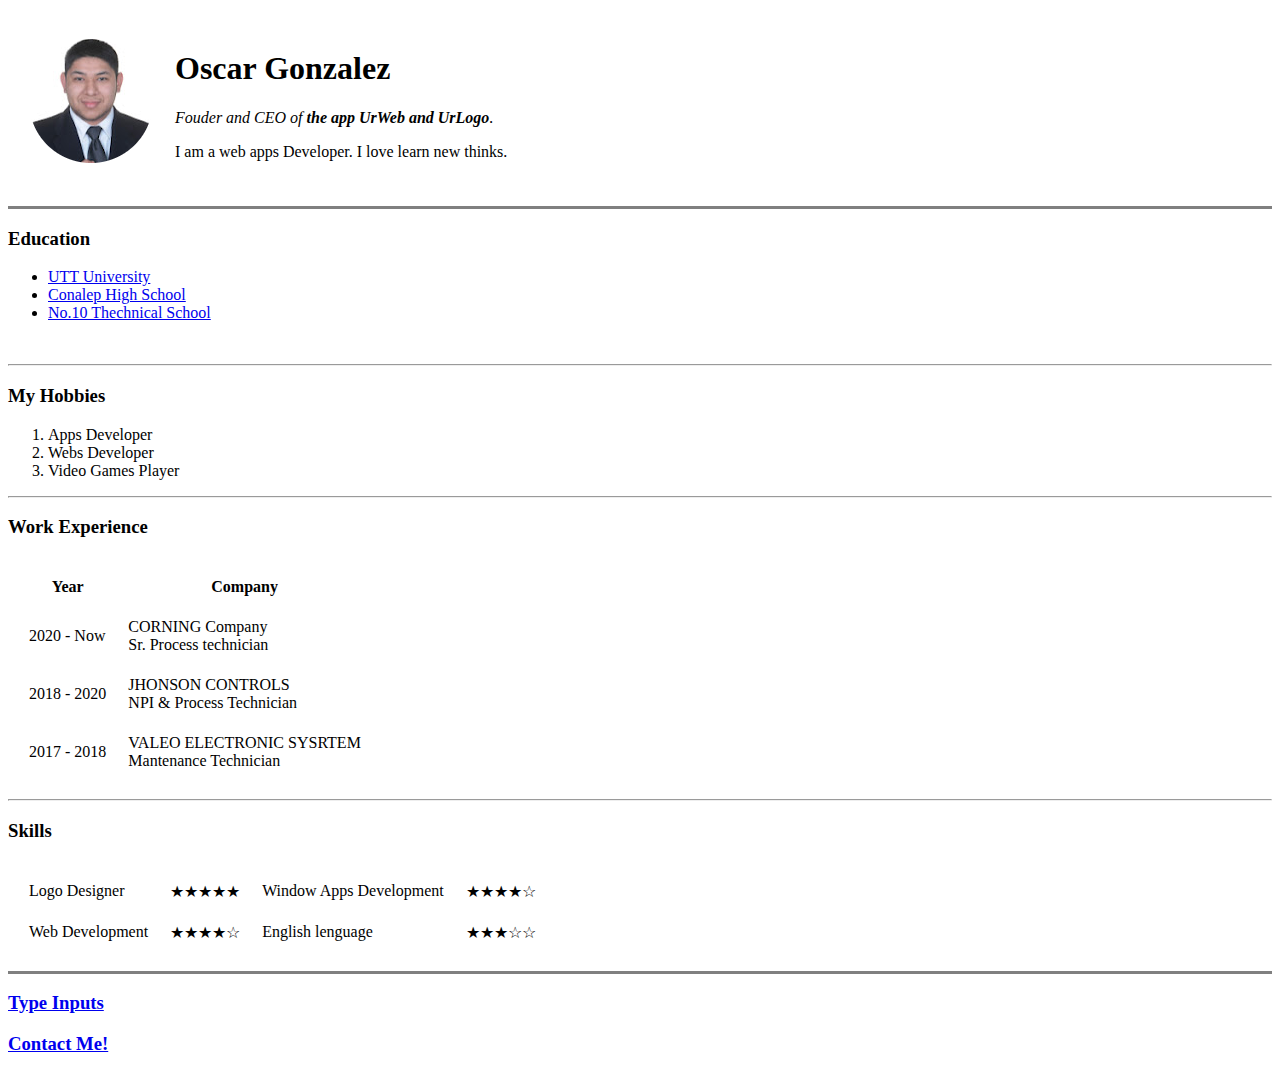
==== index.html @ 03b73a31 "add initial CV Web" ====
<!DOCTYPE html>
<html>
  <head>
    <meta charset="utf-8">
    <title>Oscar's Personal Site</title>
  </head>
  <body>
    <table cellspacing="20">
      <tbody>
        <tr>
          <td><img src="Images/Oscar's photo-modified.png" alt="Oscar's photo"/></td>
          <td><h1>Oscar Gonzalez</h1>
          <p><em>Fouder and CEO of <strong>the app UrWeb and UrLogo</strong>.</em></p>
          <p>I am a web apps Developer. I love learn new thinks.</p></td>
        </tr>
      </tbody>
    </table>
    <hr size="3" noshade/>
    <h3>Education</h3>
    <ul>
      <li><a href="http://www.uttn.edu.mx/" target="_blank">UTT University</a></li>
      <li><a href="https://www.conalep.edu.mx/pagina-de-inicio" target="_blank">Conalep High School</a></li>
      <li><a href="https://www.facebook.com/Tecnica10Lazaro/" target="_blank">No.10 Thechnical School</a></li>
    </ul>
    <br>
    <hr/>
    <h3>My Hobbies</h3>
    <ol>
      <li>Apps Developer</li>
      <li>Webs Developer</li>
      <li>Video Games Player</li>
    </ol>
    <hr/>
    <h3>Work Experience</h3>
    <table cellspacing="20">
      <thead>
        <tr>
          <th>Year</th>
          <th>Company</th>
        </tr>
      </thead>
      <tbody>
        <tr>
          <td>2020 - Now</td>
          <td>CORNING Company <br> Sr. Process technician</td>
        </tr>
        <tr>
          <td>2018 - 2020</td>
          <td>JHONSON CONTROLS <br> NPI & Process Technician</td>
        </tr>
        <tr>
          <td>2017 - 2018</td>
          <td>VALEO ELECTRONIC SYSRTEM <br> Mantenance Technician</td>
        </tr>
      </tbody>
    </table>
    <hr/>
    <h3>Skills</h3>
    <table cellspacing="20">
      <tbody>
        <tr>
          <td>Logo Designer</td>
          <td>★★★★★</td>
          <td>Window Apps Development</td>
          <td>★★★★☆</td>
        </tr>
        <tr>
          <td>Web Development</td>
          <td>★★★★☆</td>
          <td>English lenguage</td>
          <td>★★★☆☆</td>
        </tr>
      </tbody>
    </table>
    <hr size="3" noshade/>
    <h3><a href="HTML Inputs.html">Type Inputs</a></h3>
    <h3><a href="Contact Me.html">Contact Me!</a></h3>
  </body>
</html>
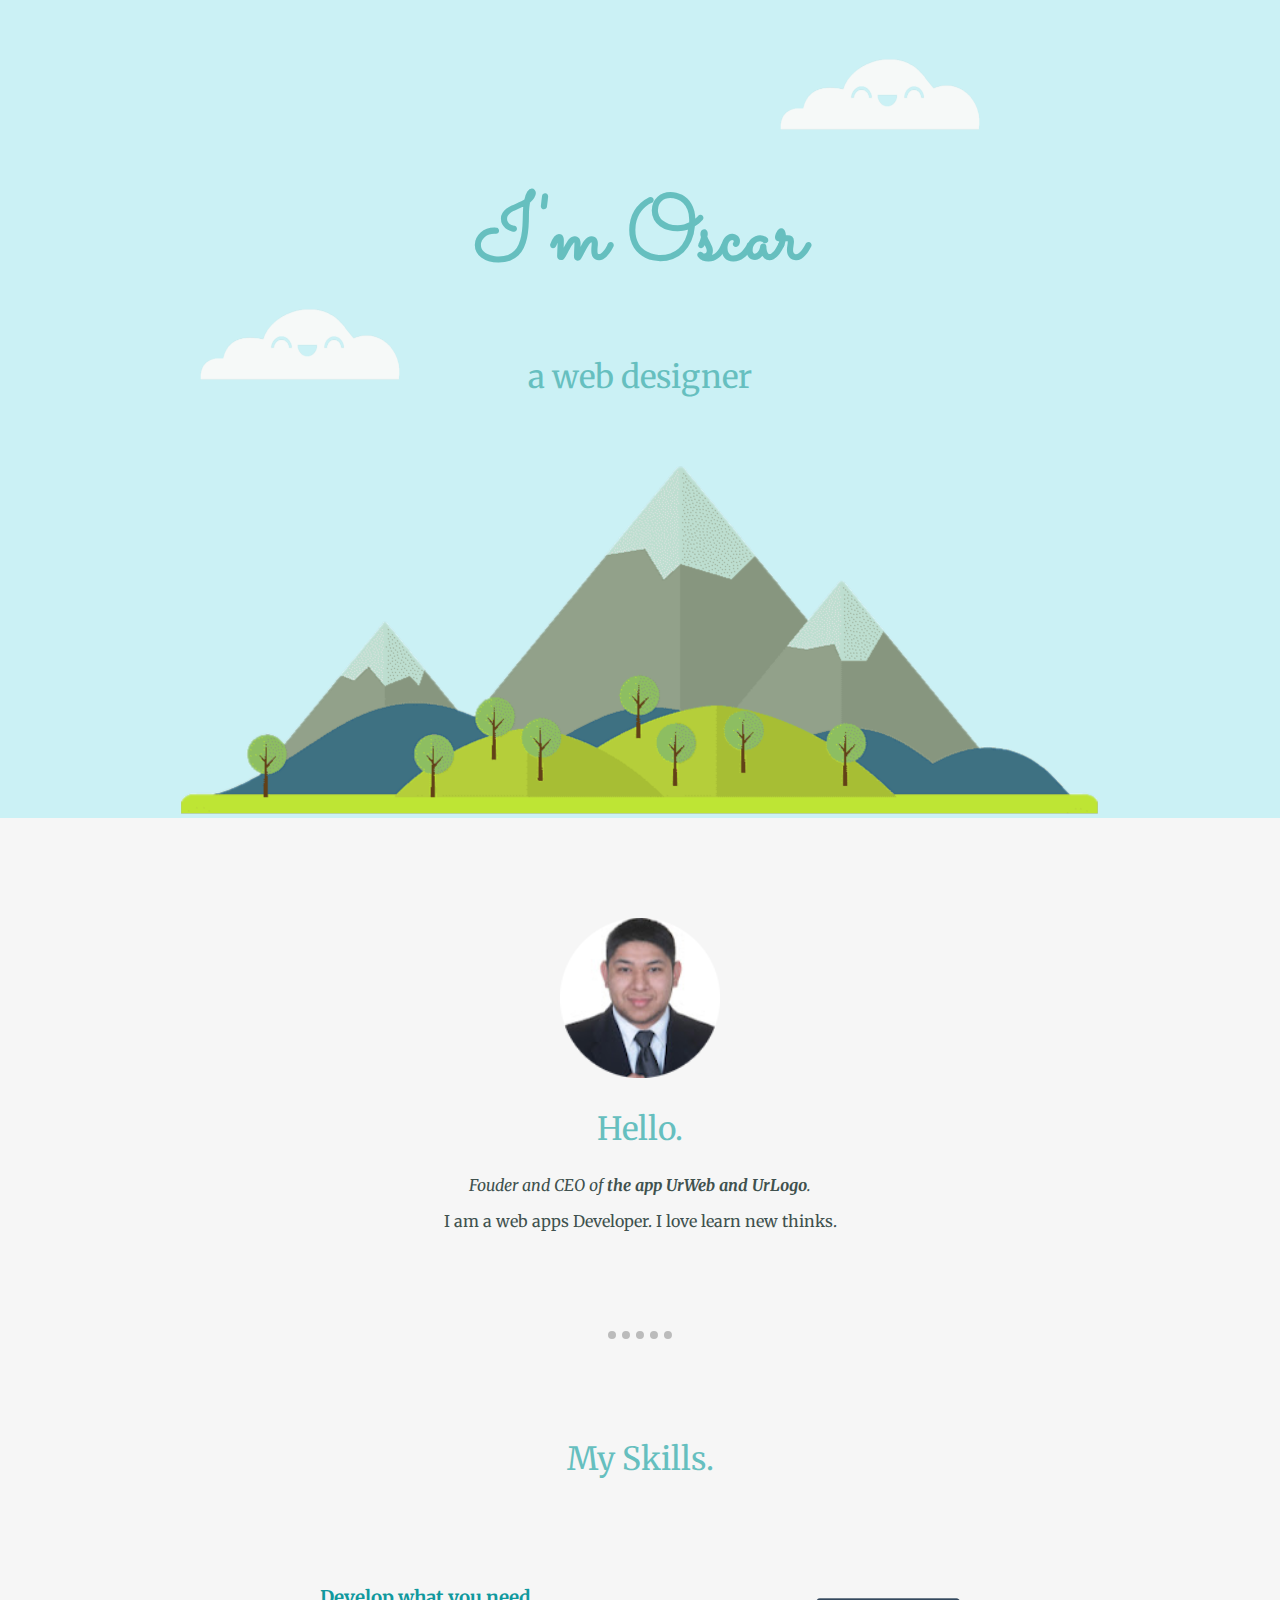
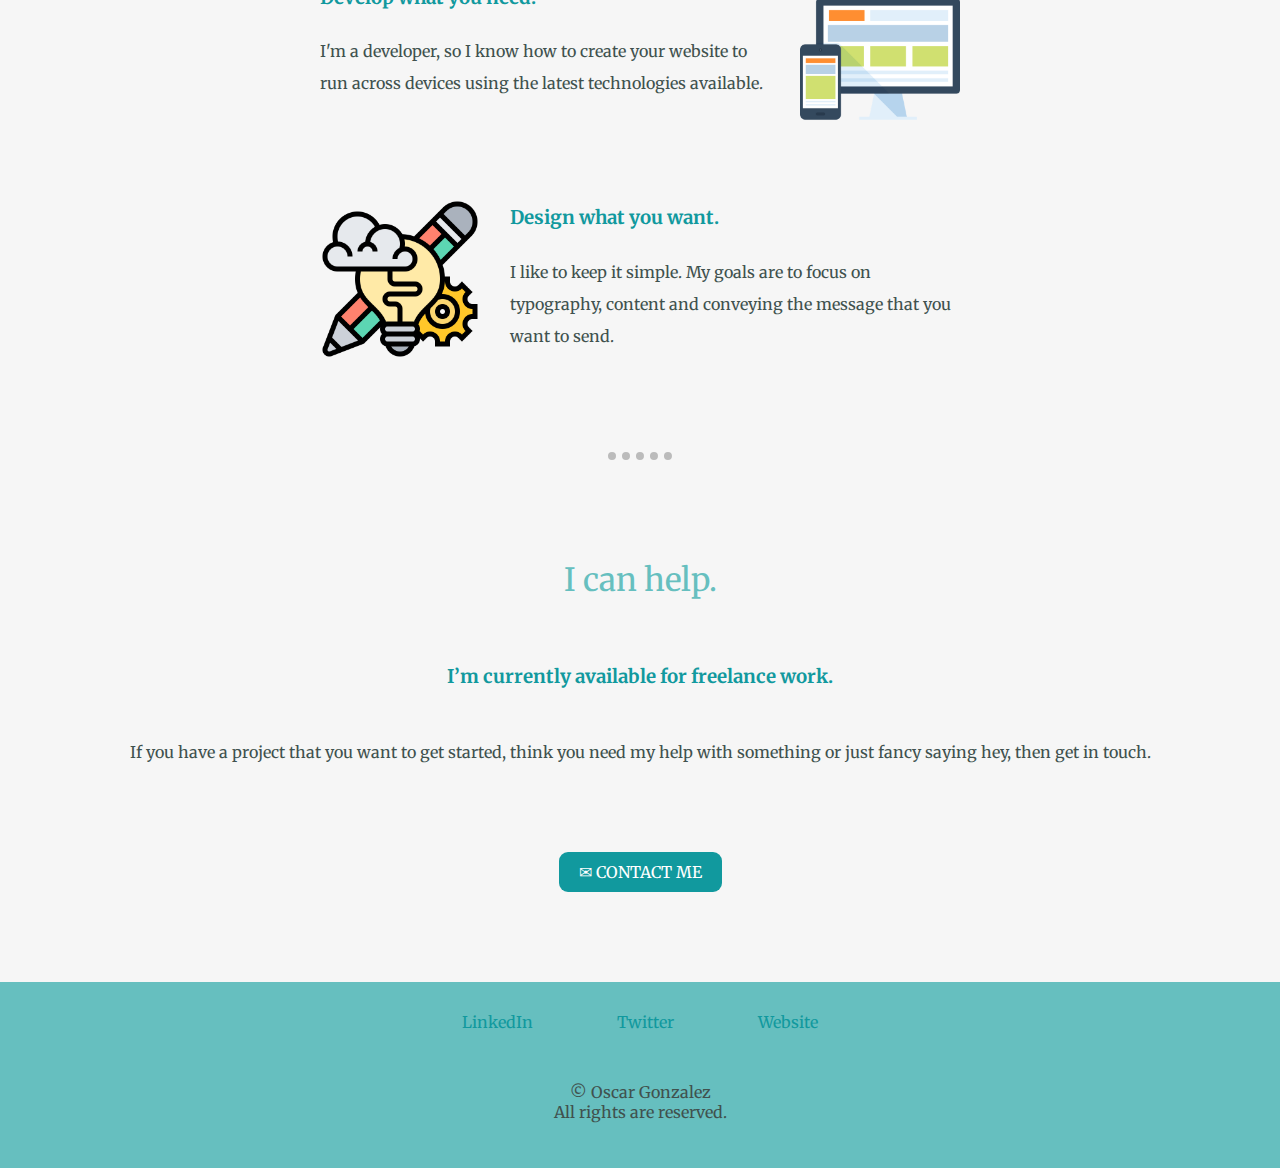
==== commit 1d76fe3a: "revision 2 adding CSS" ====
--- a/index.html
+++ b/index.html
@@ -1,79 +1,67 @@
 <!DOCTYPE html>
-<html>
-  <head>
-    <meta charset="utf-8">
-    <title>Oscar's Personal Site</title>
-  </head>
-  <body>
-    <table cellspacing="20">
-      <tbody>
-        <tr>
-          <td><img src="Images/Oscar's photo-modified.png" alt="Oscar's photo"/></td>
-          <td><h1>Oscar Gonzalez</h1>
-          <p><em>Fouder and CEO of <strong>the app UrWeb and UrLogo</strong>.</em></p>
-          <p>I am a web apps Developer. I love learn new thinks.</p></td>
-        </tr>
-      </tbody>
-    </table>
-    <hr size="3" noshade/>
-    <h3>Education</h3>
-    <ul>
-      <li><a href="http://www.uttn.edu.mx/" target="_blank">UTT University</a></li>
-      <li><a href="https://www.conalep.edu.mx/pagina-de-inicio" target="_blank">Conalep High School</a></li>
-      <li><a href="https://www.facebook.com/Tecnica10Lazaro/" target="_blank">No.10 Thechnical School</a></li>
-    </ul>
+<html lang="en">
+<head>
+  <meta charset="UTF-8">
+  <meta name="viewport" content="width=device-width, initial-scale=1.0">
+  <meta http-equiv="X-UA-Compatible" content="ie=edge">
+  <title>Oscar Gonzalez</title>
+  <link rel="stylesheet" href="css/styles.css">
+  <link rel="icon" href="favicon-cv.png?v=2">
+  <link rel="preconnect" href="https://fonts.googleapis.com"><link rel="preconnect" href="https://fonts.gstatic.com" crossorigin><link href="https://fonts.googleapis.com/css2?family=Merriweather:wght@300&family=Montserrat:wght@300&family=Sacramento&display=swap" rel="stylesheet">
+</head>
+<body>
+
+<div class="top_container">
+  <img class="top-cloud"src="images/cloud.png" alt="cloud-image">
+  <h1>I'm Oscar</h1>
+  <h2>a web designer</h2>
+  <img class="bottom-cloud"src="images/cloud.png" alt="cloud-image">
+  <img class="mountain"src="images/Mountain.png" alt="mountain-image">
+</div>
+
+<div class="middle-container">
+  <div class="profile">
+    <img class="oscar-img" src="images/Oscar's photo.png" alt="Oscar-photo">
+    <h2>Hello.</h2>
+    <p><em>Fouder and CEO of <strong>the app UrWeb and UrLogo</strong>.</em></p>
+    <p>I am a web apps Developer. I love learn new thinks.</p>
+  </div>
+  <hr>
+  <div class="skills">
+    <h2>My Skills.</h2>
+    <div class="skill-row">
+      <img class="web-design-img" src="images/web-design.png" alt="web-design-img">
+      <h3>Develop what you need.</h3>
+      <p>I'm a developer, so I know how to create your website to run across devices using the latest technologies available.</p>
+    </div>
+    <div class="skill-row">
+      <img class="design-img" src="images/design-thinking.png" alt="design-img">
+      <h3>Design what you want.</h3>
+      <p>I like to keep it simple. My goals are to focus on typography, content and conveying the message that you want to send.</p>
+    </div>
+  </div>
+  <hr>
+  <div class="contact-me">
+    <h2>I can help.</h2>
     <br>
-    <hr/>
-    <h3>My Hobbies</h3>
-    <ol>
-      <li>Apps Developer</li>
-      <li>Webs Developer</li>
-      <li>Video Games Player</li>
-    </ol>
-    <hr/>
-    <h3>Work Experience</h3>
-    <table cellspacing="20">
-      <thead>
-        <tr>
-          <th>Year</th>
-          <th>Company</th>
-        </tr>
-      </thead>
-      <tbody>
-        <tr>
-          <td>2020 - Now</td>
-          <td>CORNING Company <br> Sr. Process technician</td>
-        </tr>
-        <tr>
-          <td>2018 - 2020</td>
-          <td>JHONSON CONTROLS <br> NPI & Process Technician</td>
-        </tr>
-        <tr>
-          <td>2017 - 2018</td>
-          <td>VALEO ELECTRONIC SYSRTEM <br> Mantenance Technician</td>
-        </tr>
-      </tbody>
-    </table>
-    <hr/>
-    <h3>Skills</h3>
-    <table cellspacing="20">
-      <tbody>
-        <tr>
-          <td>Logo Designer</td>
-          <td>★★★★★</td>
-          <td>Window Apps Development</td>
-          <td>★★★★☆</td>
-        </tr>
-        <tr>
-          <td>Web Development</td>
-          <td>★★★★☆</td>
-          <td>English lenguage</td>
-          <td>★★★☆☆</td>
-        </tr>
-      </tbody>
-    </table>
-    <hr size="3" noshade/>
-    <h3><a href="HTML Inputs.html">Type Inputs</a></h3>
-    <h3><a href="Contact Me.html">Contact Me!</a></h3>
-  </body>
+    <h3>I’m currently available for freelance work.</h3>
+    <br>
+    <p>If you have a project that you want to get started, think you need my help with something or just fancy saying hey, then get in touch.</p>
+
+    <div class="button-margin">
+      <a class="button" href="mailto:oscar.gonzalez101099@gmail.com">✉ CONTACT ME</a>
+    </div>
+
+  </div>
+</div>
+
+
+<div class="bottom-container">
+    <a class="footer-link" href="https://www.linkedin.com/in/oscar-gonz%C3%A1lez-cortez-235b8a1a6/?originalSubdomain=mx">LinkedIn</a>
+    <a class="footer-link" href="https://twitter.com/">Twitter</a>
+    <a class="footer-link" href="https://www.appbrewery.co/">Website</a>
+    <p class="copy-right">© Oscar Gonzalez <br> All rights are reserved.</p>
+</div>
+
+</body>
 </html>
--- a/css/styles.css
+++ b/css/styles.css
@@ -0,0 +1,127 @@
+body {
+  margin: 0;
+  text-align: center;
+  font-family: 'Merriweather', serif;
+  background-color: #F6F6F6;
+  color: #40514E;
+}
+
+
+h1 {
+  color: #66BFBF;
+  margin-top: 0;
+  margin-bottom: 20px;
+  font-family: 'Sacramento', cursive;
+  font-size: 5.625rem;
+  line-height: 2;
+}
+
+h2 {
+  color: #66BFBF;
+  font-size: 2rem;
+  font-weight: normal;
+}
+
+h3 {
+  color: #11999E;
+}
+
+hr {
+  border-style: none;
+  border-top-style: dotted;
+  border-color: #BBBBBB;
+  width: 5%;
+  border-width: 8px;
+  margin: 100px auto;
+}
+
+/*h2, h3 {font-family: 'Montserrat', sans-serif;}*/
+
+.profile {
+  margin-top: 100px;
+}
+
+.top_container {
+  background-color: #CBF1F5;
+  padding-top: 150px;
+}
+
+.skill-row {
+  width: 50%;
+  margin: 100px auto 0 auto;
+  text-align: left;
+  line-height: 2;
+}
+
+.top-cloud {
+  position: absolute;
+  right: 300px;
+  top: 50px;
+  width: 200px;
+  height: 80px;
+}
+
+.bottom-cloud {
+  position: absolute;
+  left: 200px;
+  top: 300px;
+  width: 200px;
+  height: 80px;
+}
+
+.mountain {
+  margin-bottom: 0;
+}
+
+.oscar-img {
+  width: 12.5%;
+  height: 12.5%;
+}
+
+.design-img {
+  float: left;
+  margin-right: 30px;
+  width: 25%;
+  height: 25%;
+}
+
+.web-design-img {
+  float: right;
+  margin-left: 30px;
+  width: 25%;
+  height: 25%;
+}
+
+a {
+  color: #11999E;
+  text-decoration: none;
+  margin: auto 40px;
+}
+
+.button {
+  color: #ffffff;
+  background: #11999E;
+  border-radius: 9px;
+  padding: 10px 20px 10px 20px;
+  margin: 20px auto;
+}
+
+.button:hover {
+  color: #ffffff;
+  background: #0c6b6e;
+  text-decoration: none;
+}
+
+.button-margin {
+  margin: 100px auto;
+}
+
+.bottom-container {
+  background-color: #66BFBF;
+  padding-top: 30px;
+  padding-bottom: 30px;
+}
+
+.copy-right {
+  margin-top: 50px;
+}
